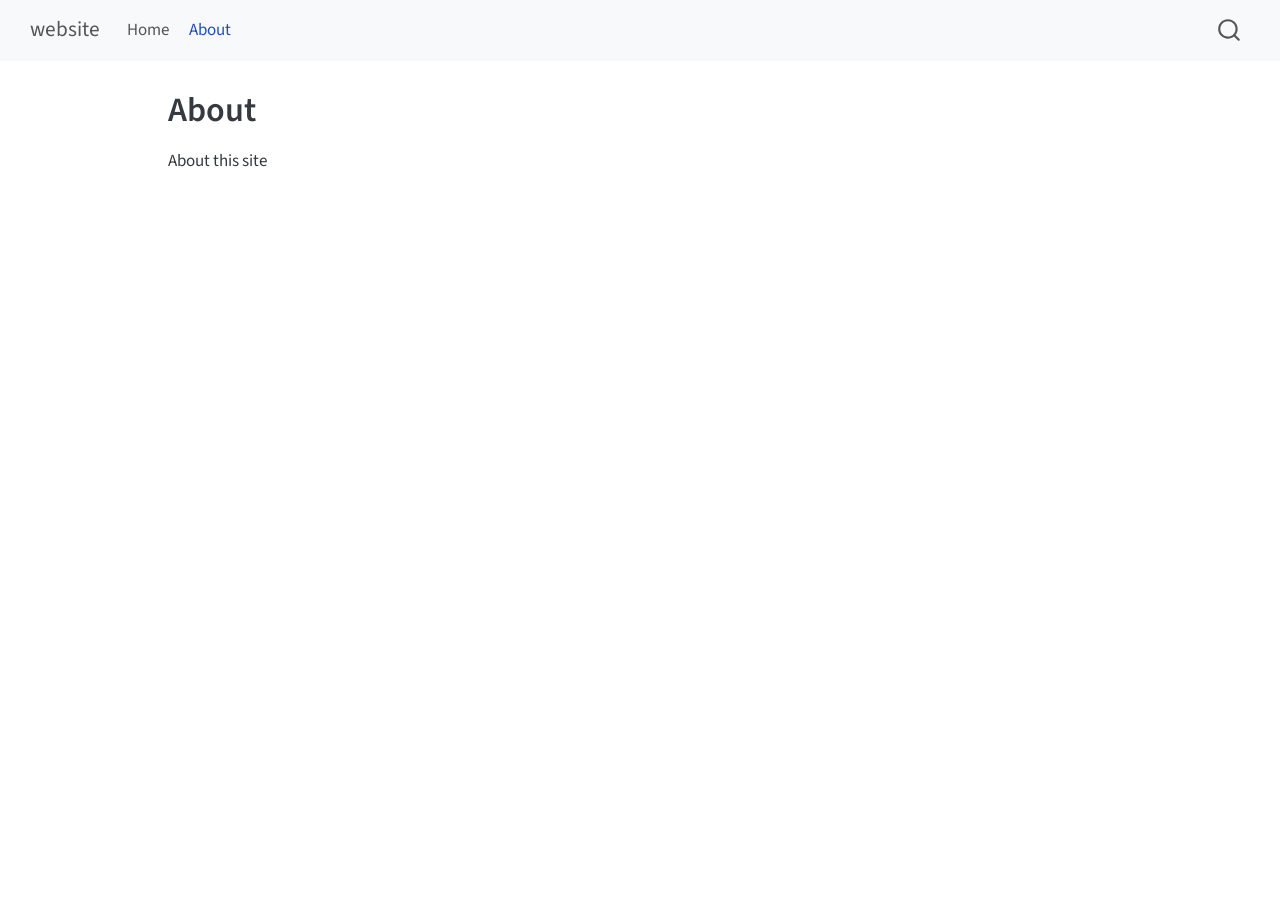
==== about.html @ 9c627e0c "Built site for gh-pages" ====
<!DOCTYPE html>
<html xmlns="http://www.w3.org/1999/xhtml" lang="en" xml:lang="en"><head>

<meta charset="utf-8">
<meta name="generator" content="quarto-1.10.18">

<meta name="viewport" content="width=device-width, initial-scale=1.0, user-scalable=yes">


<title>About – website</title>
<style>
/* Default styles provided by pandoc.
** See https://pandoc.org/MANUAL.html#variables-for-html for config info.
*/
span.smallcaps{font-variant: small-caps;}
div.columns{display: flex; gap: 1.5em;}
div.column{flex: auto;}
@media screen {
div.columns{gap: min(4vw, 1.5em);}
div.column{overflow-x: auto;}
}
div.hanging-indent{margin-left: 1.5em; text-indent: -1.5em;}
ul.task-list{list-style: none;}
ul.task-list li input[type="checkbox"] {
  width: 0.8em;
  margin: 0 0.8em 0.2em -1em; /* quarto-specific, see https://github.com/quarto-dev/quarto-cli/issues/4556 */ 
  vertical-align: middle;
}
</style>


<script src="site_libs/quarto-nav/quarto-nav.js"></script>
<script src="site_libs/quarto-nav/headroom.min.js"></script>
<script src="site_libs/clipboard/clipboard.min.js"></script>
<script src="site_libs/quarto-search/autocomplete.umd.js"></script>
<script src="site_libs/quarto-search/fuse.min.js"></script>
<script src="site_libs/quarto-search/quarto-search.js"></script>
<meta name="quarto:offset" content="./">
<script src="site_libs/quarto-html/quarto.js" type="module"></script>
<script src="site_libs/quarto-html/tabsets/tabsets.js" type="module"></script>
<script src="site_libs/quarto-html/popper.min.js"></script>
<script src="site_libs/quarto-html/tippy.umd.min.js"></script>
<script src="site_libs/quarto-html/anchor.min.js"></script>
<link href="site_libs/quarto-html/tippy.css" rel="stylesheet">
<link href="site_libs/quarto-html/quarto-syntax-highlighting-64a204ab8560d761af7679ceaba22944.css" rel="stylesheet" id="quarto-text-highlighting-styles">
<script src="site_libs/bootstrap/bootstrap.min.js"></script>
<link href="site_libs/bootstrap/bootstrap-icons.css" rel="stylesheet">
<link href="site_libs/bootstrap/bootstrap-5453c8eb392fbb9e83e403fa6f01b86a.min.css" rel="stylesheet" append-hash="true" id="quarto-bootstrap" data-mode="light">
<script id="quarto-search-options" type="application/json">{
  "location": "navbar",
  "copy-button": false,
  "collapse-after": 3,
  "panel-placement": "end",
  "type": "overlay",
  "limit": 50,
  "keyboard-shortcut": [
    "f",
    "/",
    "s"
  ],
  "show-item-context": false,
  "language": {
    "search-no-results-text": "No results",
    "search-matching-documents-text": "matching documents",
    "search-copy-link-title": "Copy link to search",
    "search-hide-matches-text": "Hide additional matches",
    "search-more-match-text": "more match in this document",
    "search-more-matches-text": "more matches in this document",
    "search-clear-button-title": "Clear",
    "search-text-placeholder": "",
    "search-detached-cancel-button-title": "Cancel",
    "search-submit-button-title": "Submit",
    "search-label": "Search"
  }
}</script>


<link rel="stylesheet" href="styles.css">
</head>

<body class="nav-fixed quarto-light">

<div id="quarto-search-results"></div>
  <header id="quarto-header" class="headroom fixed-top">
    <nav class="navbar navbar-expand-lg " data-bs-theme="dark">
      <div class="navbar-container container-fluid">
      <div class="navbar-brand-container mx-auto">
    <a class="navbar-brand" href="./index.html">
    <span class="navbar-title">website</span>
    </a>
  </div>
            <div id="quarto-search" class="" title="Search"></div>
          <button class="navbar-toggler" type="button" data-bs-toggle="collapse" data-bs-target="#navbarCollapse" aria-controls="navbarCollapse" role="menu" aria-expanded="false" aria-label="Toggle navigation" onclick="if (window.quartoToggleHeadroom) { window.quartoToggleHeadroom(); }">
  <span class="navbar-toggler-icon"></span>
</button>
          <div class="collapse navbar-collapse" id="navbarCollapse">
            <ul class="navbar-nav navbar-nav-scroll me-auto">
  <li class="nav-item">
    <a class="nav-link" href="./index.html"> 
<span class="menu-text">Home</span></a>
  </li>  
  <li class="nav-item">
    <a class="nav-link active" href="./about.html" aria-current="page"> 
<span class="menu-text">About</span></a>
  </li>  
</ul>
          </div> <!-- /navcollapse -->
            <div class="quarto-navbar-tools">
</div>
      </div> <!-- /container-fluid -->
    </nav>
</header>
<!-- content -->
<div id="quarto-content" class="quarto-container page-columns page-rows-contents page-layout-article page-navbar">
<!-- sidebar -->
<!-- margin-sidebar -->
    <div id="quarto-margin-sidebar" class="sidebar margin-sidebar zindex-bottom">
        
    </div>
<!-- main -->
<main class="content" id="quarto-document-content">

<header id="title-block-header" class="quarto-title-block default">
<div class="quarto-title">
<h1 class="title">About</h1>
</div>



<div class="quarto-title-meta">

    
  
    
  </div>
  


</header>


<p>About this site</p>



</main> <!-- /main -->
<script id="quarto-html-after-body" type="application/javascript">
  window.document.addEventListener("DOMContentLoaded", function (event) {
    const icon = "";
    const anchorJS = new window.AnchorJS();
    anchorJS.options = {
      placement: 'right',
      icon: icon
    };
    anchorJS.add('.anchored');
    const isCodeAnnotation = (el) => {
      for (const clz of el.classList) {
        if (clz.startsWith('code-annotation-')) {                     
          return true;
        }
      }
      return false;
    }
    const onCopySuccess = function(e) {
      // button target
      const button = e.trigger;
      // don't keep focus
      button.blur();
      // flash "checked"
      button.classList.add('code-copy-button-checked');
      var currentTitle = button.getAttribute("title");
      button.setAttribute("title", "Copied!");
      let tooltip;
      if (window.bootstrap) {
        button.setAttribute("data-bs-toggle", "tooltip");
        button.setAttribute("data-bs-placement", "left");
        button.setAttribute("data-bs-title", "Copied!");
        tooltip = new bootstrap.Tooltip(button, 
          { trigger: "manual", 
            customClass: "code-copy-button-tooltip",
            offset: [0, -8]});
        tooltip.show();    
      }
      setTimeout(function() {
        if (tooltip) {
          tooltip.hide();
          button.removeAttribute("data-bs-title");
          button.removeAttribute("data-bs-toggle");
          button.removeAttribute("data-bs-placement");
        }
        button.setAttribute("title", currentTitle);
        button.classList.remove('code-copy-button-checked');
      }, 1000);
      // clear code selection
      e.clearSelection();
    }
    const getTextToCopy = function(trigger) {
      const outerScaffold = trigger.parentElement.cloneNode(true);
      const codeEl = outerScaffold.querySelector('code');
      for (const childEl of codeEl.children) {
        if (isCodeAnnotation(childEl)) {
          childEl.remove();
        }
      }
      return codeEl.innerText;
    }
    const clipboard = new window.ClipboardJS('.code-copy-button:not([data-in-quarto-modal])', {
      text: getTextToCopy
    });
    clipboard.on('success', onCopySuccess);
    if (window.document.getElementById('quarto-embedded-source-code-modal')) {
      const clipboardModal = new window.ClipboardJS('.code-copy-button[data-in-quarto-modal]', {
        text: getTextToCopy,
        container: window.document.getElementById('quarto-embedded-source-code-modal')
      });
      clipboardModal.on('success', onCopySuccess);
    }
      var localhostRegex = new RegExp(/^(?:http|https):\/\/localhost\:?[0-9]*\//);
      var mailtoRegex = new RegExp(/^mailto:/);
        var filterRegex = new RegExp('/' + window.location.host + '/');
      var isInternal = (href) => {
          return filterRegex.test(href) || localhostRegex.test(href) || mailtoRegex.test(href);
      }
      // Inspect non-navigation links and adorn them if external
     var links = window.document.querySelectorAll('a[href]:not(.nav-link):not(.navbar-brand):not(.toc-action):not(.sidebar-link):not(.sidebar-item-toggle):not(.pagination-link):not(.no-external):not([aria-hidden]):not(.dropdown-item):not(.quarto-navigation-tool):not(.about-link)');
      for (var i=0; i<links.length; i++) {
        const link = links[i];
        if (!isInternal(link.href)) {
          // undo the damage that might have been done by quarto-nav.js in the case of
          // links that we want to consider external
          if (link.dataset.originalHref !== undefined) {
            link.href = link.dataset.originalHref;
          }
        }
      }
    function tippyHover(el, contentFn, onTriggerFn, onUntriggerFn) {
      const config = {
        allowHTML: true,
        maxWidth: 500,
        delay: 100,
        arrow: false,
        appendTo: function(el) {
            return el.parentElement;
        },
        interactive: true,
        interactiveBorder: 10,
        theme: 'quarto',
        placement: 'bottom-start',
      };
      if (contentFn) {
        config.content = contentFn;
      }
      if (onTriggerFn) {
        config.onTrigger = onTriggerFn;
      }
      if (onUntriggerFn) {
        config.onUntrigger = onUntriggerFn;
      }
      window.tippy(el, config); 
    }
    const noterefs = window.document.querySelectorAll('a[role="doc-noteref"]');
    for (var i=0; i<noterefs.length; i++) {
      const ref = noterefs[i];
      tippyHover(ref, function() {
        // use id or data attribute instead here
        let href = ref.getAttribute('data-footnote-href') || ref.getAttribute('href');
        try { href = new URL(href).hash; } catch {}
        const id = href.replace(/^#\/?/, "");
        const note = window.document.getElementById(id);
        if (note) {
          return note.innerHTML;
        } else {
          return "";
        }
      });
    }
    const xrefs = window.document.querySelectorAll('a.quarto-xref');
    const processXRef = (id, note) => {
      // Strip column container classes
      const stripColumnClz = (el) => {
        el.classList.remove("page-full", "page-columns");
        if (el.children) {
          for (const child of el.children) {
            stripColumnClz(child);
          }
        }
      }
      stripColumnClz(note)
      if (id === null || id.startsWith('sec-')) {
        // Special case sections, only their first couple elements
        const container = document.createElement("div");
        if (note.children && note.children.length > 2) {
          container.appendChild(note.children[0].cloneNode(true));
          for (let i = 1; i < note.children.length; i++) {
            const child = note.children[i];
            if (child.tagName === "P" && child.innerText === "") {
              continue;
            } else {
              container.appendChild(child.cloneNode(true));
              break;
            }
          }
          if (window.Quarto?.typesetMath) {
            window.Quarto.typesetMath(container);
          }
          return container.innerHTML
        } else {
          if (window.Quarto?.typesetMath) {
            window.Quarto.typesetMath(note);
          }
          return note.innerHTML;
        }
      } else {
        // Remove any anchor links if they are present
        const anchorLink = note.querySelector('a.anchorjs-link');
        if (anchorLink) {
          anchorLink.remove();
        }
        if (window.Quarto?.typesetMath) {
          window.Quarto.typesetMath(note);
        }
        if (note.classList.contains("callout")) {
          return note.outerHTML;
        } else {
          return note.innerHTML;
        }
      }
    }
    for (var i=0; i<xrefs.length; i++) {
      const xref = xrefs[i];
      tippyHover(xref, undefined, function(instance) {
        instance.disable();
        let url = xref.getAttribute('href');
        let hash = undefined; 
        if (url.startsWith('#')) {
          hash = url;
        } else {
          try { hash = new URL(url).hash; } catch {}
        }
        if (hash) {
          const id = hash.replace(/^#\/?/, "");
          const note = window.document.getElementById(id);
          if (note !== null) {
            try {
              const html = processXRef(id, note.cloneNode(true));
              instance.setContent(html);
            } finally {
              instance.enable();
              instance.show();
            }
          } else {
            // See if we can fetch this
            fetch(url.split('#')[0])
            .then(res => res.text())
            .then(html => {
              const parser = new DOMParser();
              const htmlDoc = parser.parseFromString(html, "text/html");
              const note = htmlDoc.getElementById(id);
              if (note !== null) {
                const html = processXRef(id, note);
                instance.setContent(html);
              } 
            }).finally(() => {
              instance.enable();
              instance.show();
            });
          }
        } else {
          // See if we can fetch a full url (with no hash to target)
          // This is a special case and we should probably do some content thinning / targeting
          fetch(url)
          .then(res => res.text())
          .then(html => {
            const parser = new DOMParser();
            const htmlDoc = parser.parseFromString(html, "text/html");
            const note = htmlDoc.querySelector('main.content');
            if (note !== null) {
              // This should only happen for chapter cross references
              // (since there is no id in the URL)
              // remove the first header
              if (note.children.length > 0 && note.children[0].tagName === "HEADER") {
                note.children[0].remove();
              }
              const html = processXRef(null, note);
              instance.setContent(html);
            } 
          }).finally(() => {
            instance.enable();
            instance.show();
          });
        }
      }, function(instance) {
      });
    }
        let selectedAnnoteEl;
        const selectorForAnnotation = ( cell, annotation) => {
          let cellAttr = 'data-code-cell="' + cell + '"';
          let lineAttr = 'data-code-annotation="' +  annotation + '"';
          const selector = 'span[' + cellAttr + '][' + lineAttr + ']';
          return selector;
        }
        const selectCodeLines = (annoteEl) => {
          const doc = window.document;
          const targetCell = annoteEl.getAttribute("data-target-cell");
          const targetAnnotation = annoteEl.getAttribute("data-target-annotation");
          const annoteSpan = window.document.querySelector(selectorForAnnotation(targetCell, targetAnnotation));
          const lines = annoteSpan.getAttribute("data-code-lines").split(",");
          const lineIds = lines.map((line) => {
            return targetCell + "-" + line;
          })
          let top = null;
          let height = null;
          let parent = null;
          if (lineIds.length > 0) {
              //compute the position of the single el (top and bottom and make a div)
              const el = window.document.getElementById(lineIds[0]);
              top = el.offsetTop;
              height = el.offsetHeight;
              parent = el.parentElement.parentElement;
            if (lineIds.length > 1) {
              const lastEl = window.document.getElementById(lineIds[lineIds.length - 1]);
              const bottom = lastEl.offsetTop + lastEl.offsetHeight;
              height = bottom - top;
            }
            if (top !== null && height !== null && parent !== null) {
              // cook up a div (if necessary) and position it 
              let div = window.document.getElementById("code-annotation-line-highlight");
              if (div === null) {
                div = window.document.createElement("div");
                div.setAttribute("id", "code-annotation-line-highlight");
                div.style.position = 'absolute';
                parent.appendChild(div);
              }
              div.style.top = top - 2 + "px";
              div.style.height = height + 4 + "px";
              div.style.left = 0;
              let gutterDiv = window.document.getElementById("code-annotation-line-highlight-gutter");
              if (gutterDiv === null) {
                gutterDiv = window.document.createElement("div");
                gutterDiv.setAttribute("id", "code-annotation-line-highlight-gutter");
                gutterDiv.style.position = 'absolute';
                const codeCell = window.document.getElementById(targetCell);
                const gutter = codeCell.querySelector('.code-annotation-gutter');
                gutter.appendChild(gutterDiv);
              }
              gutterDiv.style.top = top - 2 + "px";
              gutterDiv.style.height = height + 4 + "px";
            }
            selectedAnnoteEl = annoteEl;
          }
        };
        const unselectCodeLines = () => {
          const elementsIds = ["code-annotation-line-highlight", "code-annotation-line-highlight-gutter"];
          elementsIds.forEach((elId) => {
            const div = window.document.getElementById(elId);
            if (div) {
              div.remove();
            }
          });
          selectedAnnoteEl = undefined;
        };
          // Handle positioning of the toggle
      window.addEventListener(
        "resize",
        throttle(() => {
          elRect = undefined;
          if (selectedAnnoteEl) {
            selectCodeLines(selectedAnnoteEl);
          }
        }, 10)
      );
      function throttle(fn, ms) {
      let throttle = false;
      let timer;
        return (...args) => {
          if(!throttle) { // first call gets through
              fn.apply(this, args);
              throttle = true;
          } else { // all the others get throttled
              if(timer) clearTimeout(timer); // cancel #2
              timer = setTimeout(() => {
                fn.apply(this, args);
                timer = throttle = false;
              }, ms);
          }
        };
      }
        // Attach click handler to the DT
        const annoteDls = window.document.querySelectorAll('dt[data-target-cell]');
        for (const annoteDlNode of annoteDls) {
          annoteDlNode.addEventListener('click', (event) => {
            const clickedEl = event.target;
            if (clickedEl !== selectedAnnoteEl) {
              unselectCodeLines();
              const activeEl = window.document.querySelector('dt[data-target-cell].code-annotation-active');
              if (activeEl) {
                activeEl.classList.remove('code-annotation-active');
              }
              selectCodeLines(clickedEl);
              clickedEl.classList.add('code-annotation-active');
            } else {
              // Unselect the line
              unselectCodeLines();
              clickedEl.classList.remove('code-annotation-active');
            }
          });
        }
    const findCites = (el) => {
      const parentEl = el.parentElement;
      if (parentEl) {
        const cites = parentEl.dataset.cites;
        if (cites) {
          return {
            el,
            cites: cites.split(' ')
          };
        } else {
          return findCites(el.parentElement)
        }
      } else {
        return undefined;
      }
    };
    var bibliorefs = window.document.querySelectorAll('a[role="doc-biblioref"]');
    for (var i=0; i<bibliorefs.length; i++) {
      const ref = bibliorefs[i];
      const citeInfo = findCites(ref);
      if (citeInfo) {
        tippyHover(citeInfo.el, function() {
          var popup = window.document.createElement('div');
          citeInfo.cites.forEach(function(cite) {
            var citeDiv = window.document.createElement('div');
            citeDiv.classList.add('hanging-indent');
            citeDiv.classList.add('csl-entry');
            var biblioDiv = window.document.getElementById('ref-' + cite);
            if (biblioDiv) {
              citeDiv.innerHTML = biblioDiv.innerHTML;
            }
            popup.appendChild(citeDiv);
          });
          return popup.innerHTML;
        });
      }
    }
  });
  </script>
</div> <!-- /content -->




</body></html>
---- site_libs/quarto-html/tippy.css ----
.tippy-box[data-animation=fade][data-state=hidden]{opacity:0}[data-tippy-root]{max-width:calc(100vw - 10px)}.tippy-box{position:relative;background-color:#333;color:#fff;border-radius:4px;font-size:14px;line-height:1.4;white-space:normal;outline:0;transition-property:transform,visibility,opacity}.tippy-box[data-placement^=top]>.tippy-arrow{bottom:0}.tippy-box[data-placement^=top]>.tippy-arrow:before{bottom:-7px;left:0;border-width:8px 8px 0;border-top-color:initial;transform-origin:center top}.tippy-box[data-placement^=bottom]>.tippy-arrow{top:0}.tippy-box[data-placement^=bottom]>.tippy-arrow:before{top:-7px;left:0;border-width:0 8px 8px;border-bottom-color:initial;transform-origin:center bottom}.tippy-box[data-placement^=left]>.tippy-arrow{right:0}.tippy-box[data-placement^=left]>.tippy-arrow:before{border-width:8px 0 8px 8px;border-left-color:initial;right:-7px;transform-origin:center left}.tippy-box[data-placement^=right]>.tippy-arrow{left:0}.tippy-box[data-placement^=right]>.tippy-arrow:before{left:-7px;border-width:8px 8px 8px 0;border-right-color:initial;transform-origin:center right}.tippy-box[data-inertia][data-state=visible]{transition-timing-function:cubic-bezier(.54,1.5,.38,1.11)}.tippy-arrow{width:16px;height:16px;color:#333}.tippy-arrow:before{content:"";position:absolute;border-color:transparent;border-style:solid}.tippy-content{position:relative;padding:5px 9px;z-index:1}
---- site_libs/quarto-html/quarto-syntax-highlighting-64a204ab8560d761af7679ceaba22944.css ----
/* quarto syntax highlight colors */
:root {
  --quarto-hl-ot-color: #003B4F;
  --quarto-hl-at-color: #657422;
  --quarto-hl-ss-color: #20794D;
  --quarto-hl-an-color: #5E5E5E;
  --quarto-hl-fu-color: #4758AB;
  --quarto-hl-st-color: #20794D;
  --quarto-hl-cf-color: #003B4F;
  --quarto-hl-op-color: #5E5E5E;
  --quarto-hl-er-color: #AD0000;
  --quarto-hl-bn-color: #AD0000;
  --quarto-hl-al-color: #AD0000;
  --quarto-hl-va-color: #111111;
  --quarto-hl-bu-color: inherit;
  --quarto-hl-ex-color: inherit;
  --quarto-hl-pp-color: #AD0000;
  --quarto-hl-in-color: #5E5E5E;
  --quarto-hl-vs-color: #20794D;
  --quarto-hl-wa-color: #5E5E5E;
  --quarto-hl-do-color: #5E5E5E;
  --quarto-hl-im-color: #00769E;
  --quarto-hl-ch-color: #20794D;
  --quarto-hl-dt-color: #AD0000;
  --quarto-hl-fl-color: #AD0000;
  --quarto-hl-co-color: #5E5E5E;
  --quarto-hl-cv-color: #5E5E5E;
  --quarto-hl-cn-color: #8f5902;
  --quarto-hl-sc-color: #5E5E5E;
  --quarto-hl-dv-color: #AD0000;
  --quarto-hl-kw-color: #003B4F;
}

/* other quarto variables */
:root {
  --quarto-font-monospace: SFMono-Regular, Menlo, Monaco, Consolas, "Liberation Mono", "Courier New", monospace;
}

/* syntax highlight based on Pandoc's rules */
pre > code.sourceCode > span {
  color: #003B4F;
}

code.sourceCode > span {
  color: #003B4F;
}

div.sourceCode,
div.sourceCode pre.sourceCode {
  color: #003B4F;
}

/* Normal */
code span {
  color: #003B4F;
}

/* Alert */
code span.al {
  color: #AD0000;
  font-style: inherit;
}

/* Annotation */
code span.an {
  color: #5E5E5E;
  font-style: inherit;
}

/* Attribute */
code span.at {
  color: #657422;
  font-style: inherit;
}

/* BaseN */
code span.bn {
  color: #AD0000;
  font-style: inherit;
}

/* BuiltIn */
code span.bu {
  font-style: inherit;
}

/* ControlFlow */
code span.cf {
  color: #003B4F;
  font-weight: bold;
  font-style: inherit;
}

/* Char */
code span.ch {
  color: #20794D;
  font-style: inherit;
}

/* Constant */
code span.cn {
  color: #8f5902;
  font-style: inherit;
}

/* Comment */
code span.co {
  color: #5E5E5E;
  font-style: inherit;
}

/* CommentVar */
code span.cv {
  color: #5E5E5E;
  font-style: italic;
}

/* Documentation */
code span.do {
  color: #5E5E5E;
  font-style: italic;
}

/* DataType */
code span.dt {
  color: #AD0000;
  font-style: inherit;
}

/* DecVal */
code span.dv {
  color: #AD0000;
  font-style: inherit;
}

/* Error */
code span.er {
  color: #AD0000;
  font-style: inherit;
}

/* Extension */
code span.ex {
  font-style: inherit;
}

/* Float */
code span.fl {
  color: #AD0000;
  font-style: inherit;
}

/* Function */
code span.fu {
  color: #4758AB;
  font-style: inherit;
}

/* Import */
code span.im {
  color: #00769E;
  font-style: inherit;
}

/* Information */
code span.in {
  color: #5E5E5E;
  font-style: inherit;
}

/* Keyword */
code span.kw {
  color: #003B4F;
  font-weight: bold;
  font-style: inherit;
}

/* Operator */
code span.op {
  color: #5E5E5E;
  font-style: inherit;
}

/* Other */
code span.ot {
  color: #003B4F;
  font-style: inherit;
}

/* Preprocessor */
code span.pp {
  color: #AD0000;
  font-style: inherit;
}

/* SpecialChar */
code span.sc {
  color: #5E5E5E;
  font-style: inherit;
}

/* SpecialString */
code span.ss {
  color: #20794D;
  font-style: inherit;
}

/* String */
code span.st {
  color: #20794D;
  font-style: inherit;
}

/* Variable */
code span.va {
  color: #111111;
  font-style: inherit;
}

/* VerbatimString */
code span.vs {
  color: #20794D;
  font-style: inherit;
}

/* Warning */
code span.wa {
  color: #5E5E5E;
  font-style: italic;
}

.prevent-inlining {
  content: "</";
}

/*# sourceMappingURL=9d8d5bb603a83b8298b89080a598c93b.css.map */
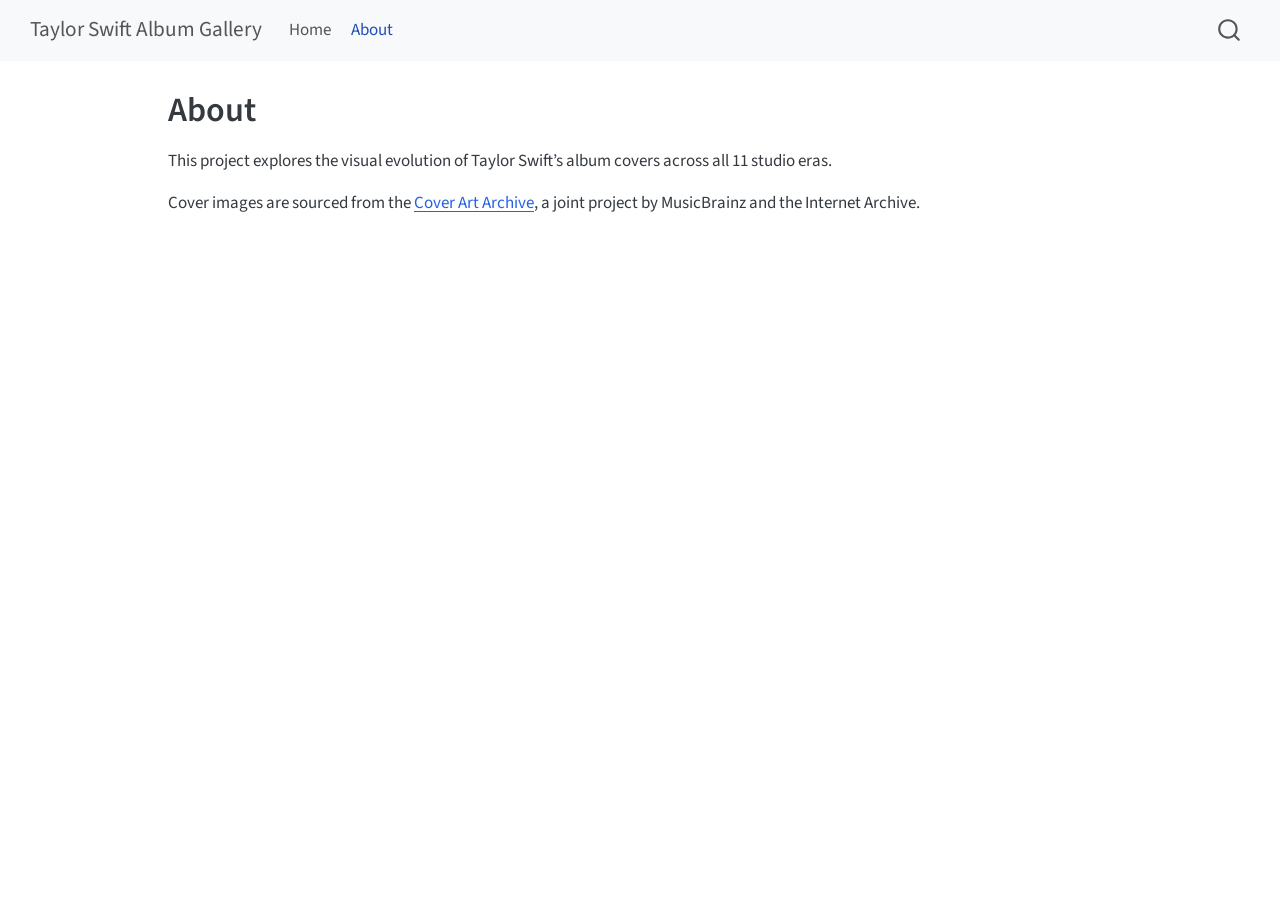
==== commit 7e1a400b: "Built site for gh-pages" ====
--- a/about.html
+++ b/about.html
@@ -7,7 +7,7 @@
 <meta name="viewport" content="width=device-width, initial-scale=1.0, user-scalable=yes">
 
 
-<title>About – website</title>
+<title>About – Taylor Swift Album Gallery</title>
 <style>
 /* Default styles provided by pandoc.
 ** See https://pandoc.org/MANUAL.html#variables-for-html for config info.
@@ -86,7 +86,7 @@
       <div class="navbar-container container-fluid">
       <div class="navbar-brand-container mx-auto">
     <a class="navbar-brand" href="./index.html">
-    <span class="navbar-title">website</span>
+    <span class="navbar-title">Taylor Swift Album Gallery</span>
     </a>
   </div>
             <div id="quarto-search" class="" title="Search"></div>
@@ -139,7 +139,8 @@
 </header>
 
 
-<p>About this site</p>
+<p>This project explores the visual evolution of Taylor Swift’s album covers across all 11 studio eras.</p>
+<p>Cover images are sourced from the <a href="https://coverartarchive.org/">Cover Art Archive</a>, a joint project by MusicBrainz and the Internet Archive.</p>
 
 
 
@@ -217,7 +218,7 @@
     }
       var localhostRegex = new RegExp(/^(?:http|https):\/\/localhost\:?[0-9]*\//);
       var mailtoRegex = new RegExp(/^mailto:/);
-        var filterRegex = new RegExp('/' + window.location.host + '/');
+        var filterRegex = new RegExp("https:\/\/Bsteffen11\.github\.io\/album\/");
       var isInternal = (href) => {
           return filterRegex.test(href) || localhostRegex.test(href) || mailtoRegex.test(href);
       }
